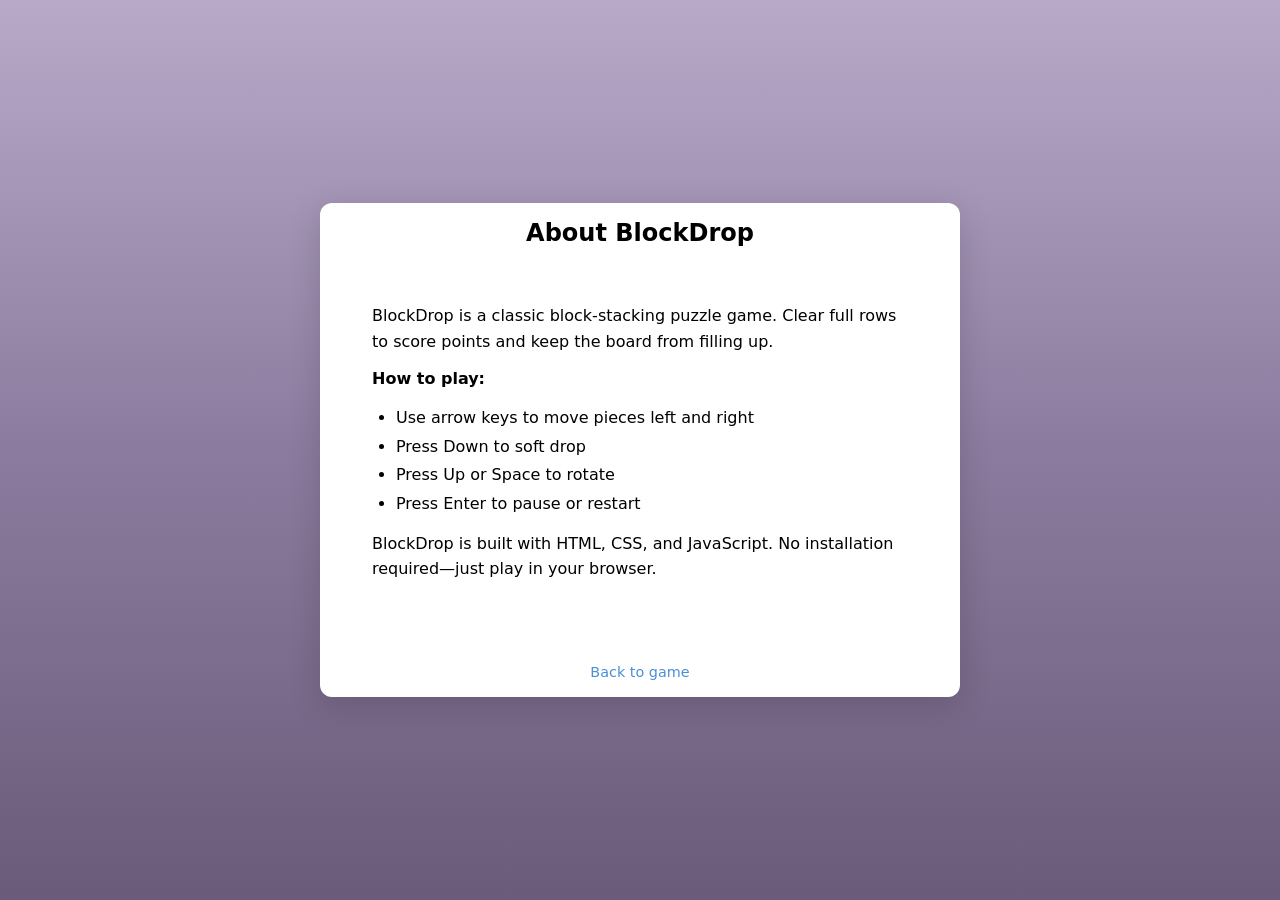
==== about.html @ 099ae106 "Rebrand to BlockDrop, add Privacy/About/Contact, AdSense and GA4 placeholders" ====
<!DOCTYPE html>
<html lang="en">
<head>
  <meta charset="UTF-8">
  <meta name="viewport" content="width=device-width, initial-scale=1.0">
  <title>About - BlockDrop</title>
  <link rel="stylesheet" href="style.css">
  <style>
    .page-content { max-width: 600px; margin: 0 auto; padding: 2rem; text-align: left; }
    .page-content h1 { margin-bottom: 0.5rem; }
    .page-content p { margin: 0.75rem 0; line-height: 1.6; }
    .page-content a { color: #4a90d9; }
  </style>
</head>
<body>
  <div class="game-card page-card">
    <h1 class="title">About BlockDrop</h1>

    <div class="page-content">
      <p>BlockDrop is a classic block-stacking puzzle game. Clear full rows to score points and keep the board from filling up.</p>

      <p><strong>How to play:</strong></p>
      <ul style="padding-left: 1.5rem; line-height: 1.8;">
        <li>Use arrow keys to move pieces left and right</li>
        <li>Press Down to soft drop</li>
        <li>Press Up or Space to rotate</li>
        <li>Press Enter to pause or restart</li>
      </ul>

      <p>BlockDrop is built with HTML, CSS, and JavaScript. No installation required—just play in your browser.</p>
    </div>

    <p style="margin-top: 1.5rem;"><a href="index.html" class="footer-link">Back to game</a></p>
  </div>
</body>
</html>
---- style.css ----
* {
  margin: 0;
  padding: 0;
  box-sizing: border-box;
}

html, body {
  height: 100%;
  overflow: hidden;
}

body {
  display: flex;
  flex-direction: column;
  justify-content: center;
  align-items: center;
  background: linear-gradient(180deg, #b8a9c9 0%, #8b7b9e 50%, #6b5b7a 100%);
  font-family: system-ui, -apple-system, BlinkMacSystemFont, 'Segoe UI', sans-serif;
}

.ad-container {
  text-align: center;
  margin: 8px 0;
  min-height: 50px;
}

.game-card {
  background: #fff;
  border-radius: 12px;
  padding: 1rem 1.25rem;
  display: flex;
  flex-direction: column;
  align-items: center;
  gap: 0.75rem;
  box-shadow: 0 8px 32px rgba(0, 0, 0, 0.15);
  max-height: 100vh;
}

.page-card {
  max-height: 90vh;
  overflow-y: auto;
}

.footer-link {
  color: #4a90d9;
  text-decoration: none;
  font-size: 0.9rem;
}

.footer-link:hover {
  text-decoration: underline;
}

.site-footer {
  margin-top: 1rem;
  padding-top: 0.75rem;
  border-top: 1px solid #eee;
  font-size: 0.8rem;
  color: #666;
}

.site-footer a {
  color: #4a90d9;
  text-decoration: none;
}

.site-footer a:hover {
  text-decoration: underline;
}

.site-footer span {
  margin: 0 0.5rem;
  color: #ccc;
}

.title {
  font-size: 1.5rem;
  font-weight: 700;
  color: #000;
  text-align: center;
  flex-shrink: 0;
}

.score-container {
  background: #fff;
  border: 1px solid #d0d0d0;
  border-radius: 8px;
  padding: 0.35rem 1.25rem;
  text-align: center;
  min-width: 100px;
  flex-shrink: 0;
}

.score-label {
  display: block;
  font-size: 0.875rem;
  color: #000;
  margin-bottom: 0.25rem;
}

#score {
  display: block;
  font-size: 1.5rem;
  font-weight: 700;
  color: #000;
}

#score.pulse {
  animation: scorePulse 0.3s ease;
}

@keyframes scorePulse {
  0%, 100% { transform: scale(1); }
  50% { transform: scale(1.1); }
}

.canvas-wrapper {
  position: relative;
  flex-shrink: 0;
}

#game-canvas {
  display: block;
  background: #000;
  border-radius: 4px;
}

.game-over {
  position: absolute;
  top: 50%;
  left: 50%;
  transform: translate(-50%, -50%);
  background: rgba(0, 0, 0, 0.85);
  color: #fff;
  padding: 2rem;
  border-radius: 8px;
  text-align: center;
}

.game-over p {
  font-size: 1.5rem;
  font-weight: 600;
  margin-bottom: 1rem;
}

.game-over.hidden {
  display: none;
}

#restart-btn {
  padding: 0.5rem 1.5rem;
  font-size: 1rem;
  background: #4a90d9;
  color: #fff;
  border: none;
  border-radius: 6px;
  cursor: pointer;
}

#restart-btn:hover {
  background: #5a9fe9;
}

.controls {
  font-size: 0.75rem;
  color: #333;
  text-align: center;
  flex-shrink: 0;
  line-height: 1.3;
}

/* Scale down on very small screens */
@media (max-height: 600px) {
  .game-card {
    transform: scale(0.9);
    transform-origin: center center;
  }
}
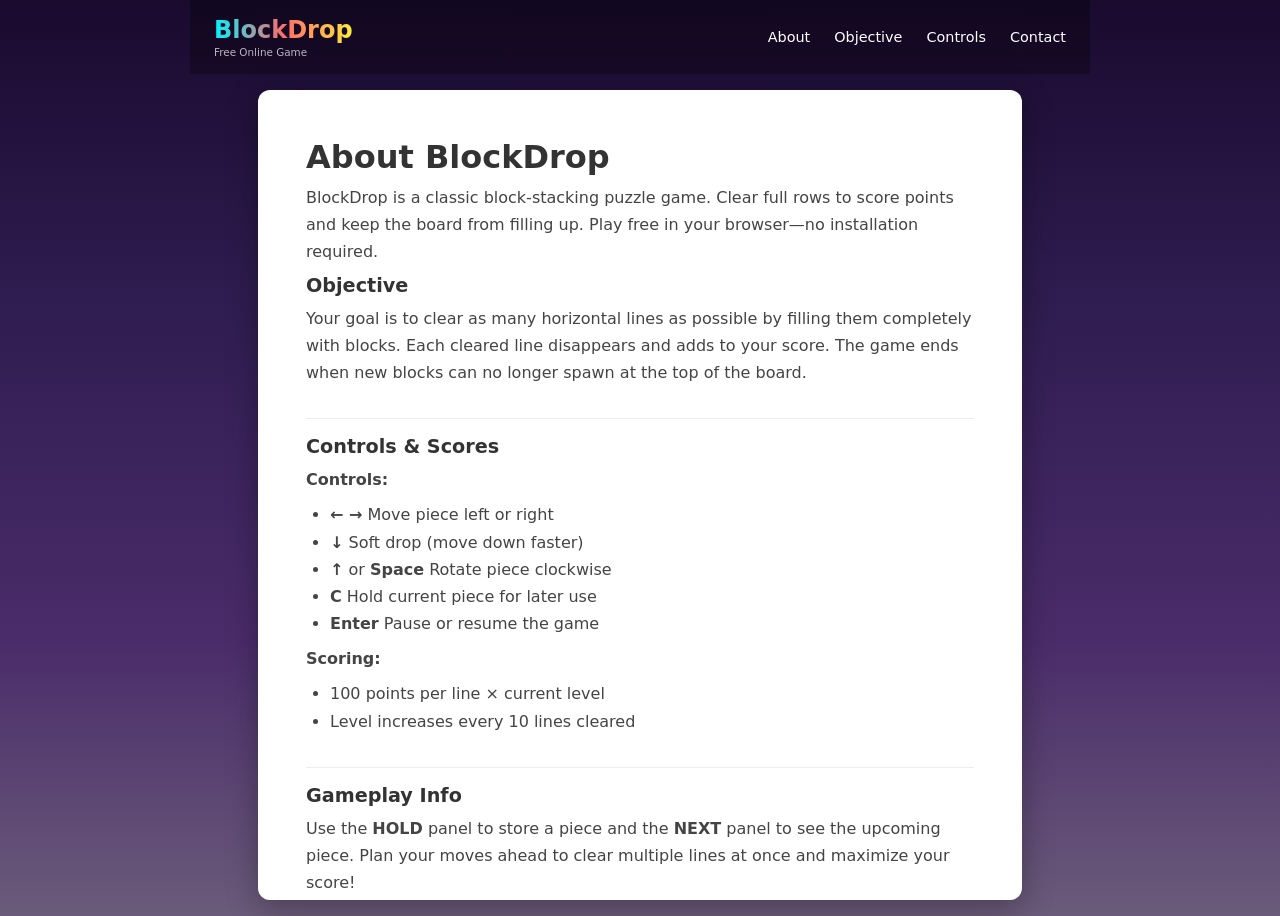
==== commit 4321c9d2: "Add header, HOLD/NEXT panels, pause overlay, info sections, footer - Tetris-style UI" ====
--- a/about.html
+++ b/about.html
@@ -6,31 +6,58 @@
   <title>About - BlockDrop</title>
   <link rel="stylesheet" href="style.css">
   <style>
-    .page-content { max-width: 600px; margin: 0 auto; padding: 2rem; text-align: left; }
-    .page-content h1 { margin-bottom: 0.5rem; }
-    .page-content p { margin: 0.75rem 0; line-height: 1.6; }
-    .page-content a { color: #4a90d9; }
+    .about-page { max-width: 700px; margin: 0 auto; padding: 1rem; }
+    .about-page h1 { color: #333; margin-bottom: 0.5rem; }
+    .about-page h2 { color: #333; font-size: 1.2rem; margin-top: 2rem; margin-bottom: 0.5rem; padding-top: 1rem; border-top: 1px solid #eee; }
+    .about-page h2:first-of-type { border-top: none; padding-top: 0; margin-top: 0; }
+    .about-page p, .about-page ul { margin: 0.5rem 0; line-height: 1.7; color: #444; }
+    .about-page ul { padding-left: 1.5rem; }
+    .about-page a { color: #4a90d9; }
   </style>
 </head>
 <body>
+  <header class="site-header">
+    <div class="header-brand">
+      <a href="index.html" style="text-decoration: none;"><h1 class="logo">BlockDrop</h1></a>
+      <span class="logo-tagline">Free Online Game</span>
+    </div>
+    <nav class="header-nav">
+      <a href="about.html">About</a>
+      <a href="about.html#objective">Objective</a>
+      <a href="about.html#controls">Controls</a>
+      <a href="contact.html">Contact</a>
+    </nav>
+  </header>
+
   <div class="game-card page-card">
-    <h1 class="title">About BlockDrop</h1>
+    <div class="about-page">
+      <h1>About BlockDrop</h1>
+      <p>BlockDrop is a classic block-stacking puzzle game. Clear full rows to score points and keep the board from filling up. Play free in your browser—no installation required.</p>
 
-    <div class="page-content">
-      <p>BlockDrop is a classic block-stacking puzzle game. Clear full rows to score points and keep the board from filling up.</p>
+      <h2 id="objective">Objective</h2>
+      <p>Your goal is to clear as many horizontal lines as possible by filling them completely with blocks. Each cleared line disappears and adds to your score. The game ends when new blocks can no longer spawn at the top of the board.</p>
 
-      <p><strong>How to play:</strong></p>
-      <ul style="padding-left: 1.5rem; line-height: 1.8;">
-        <li>Use arrow keys to move pieces left and right</li>
-        <li>Press Down to soft drop</li>
-        <li>Press Up or Space to rotate</li>
-        <li>Press Enter to pause or restart</li>
+      <h2 id="controls">Controls & Scores</h2>
+      <p><strong>Controls:</strong></p>
+      <ul>
+        <li><strong>← →</strong> Move piece left or right</li>
+        <li><strong>↓</strong> Soft drop (move down faster)</li>
+        <li><strong>↑</strong> or <strong>Space</strong> Rotate piece clockwise</li>
+        <li><strong>C</strong> Hold current piece for later use</li>
+        <li><strong>Enter</strong> Pause or resume the game</li>
+      </ul>
+      <p><strong>Scoring:</strong></p>
+      <ul>
+        <li>100 points per line × current level</li>
+        <li>Level increases every 10 lines cleared</li>
       </ul>
 
+      <h2 id="gameplay">Gameplay Info</h2>
+      <p>Use the <strong>HOLD</strong> panel to store a piece and the <strong>NEXT</strong> panel to see the upcoming piece. Plan your moves ahead to clear multiple lines at once and maximize your score!</p>
       <p>BlockDrop is built with HTML, CSS, and JavaScript. No installation required—just play in your browser.</p>
     </div>
 
-    <p style="margin-top: 1.5rem;"><a href="index.html" class="footer-link">Back to game</a></p>
+    <p style="margin-top: 1.5rem;"><a href="index.html" class="footer-link">← Back to game</a></p>
   </div>
 </body>
 </html>
--- a/style.css
+++ b/style.css
@@ -5,124 +5,222 @@
 }
 
 html, body {
-  height: 100%;
-  overflow: hidden;
+  min-height: 100%;
+  overflow-x: hidden;
 }
 
 body {
   display: flex;
   flex-direction: column;
-  justify-content: center;
-  align-items: center;
-  background: linear-gradient(180deg, #b8a9c9 0%, #8b7b9e 50%, #6b5b7a 100%);
+  align-items: center;
+  background: linear-gradient(180deg, #1a0a2e 0%, #2d1b4e 30%, #4a2c6a 70%, #6b5b7a 100%);
   font-family: system-ui, -apple-system, BlinkMacSystemFont, 'Segoe UI', sans-serif;
-}
-
+  color: #fff;
+}
+
+/* Header */
+.site-header {
+  display: flex;
+  align-items: center;
+  justify-content: space-between;
+  width: 100%;
+  max-width: 900px;
+  padding: 1rem 1.5rem;
+  background: rgba(0, 0, 0, 0.3);
+}
+
+.header-brand .logo {
+  font-size: 1.5rem;
+  font-weight: 800;
+  background: linear-gradient(90deg, #00f5ff, #ff6b6b, #ffeb3b);
+  -webkit-background-clip: text;
+  -webkit-text-fill-color: transparent;
+  background-clip: text;
+}
+
+.logo-tagline {
+  display: block;
+  font-size: 0.65rem;
+  color: rgba(255, 255, 255, 0.7);
+  margin-top: 2px;
+}
+
+.header-nav {
+  display: flex;
+  gap: 1.5rem;
+}
+
+.header-nav a {
+  color: #fff;
+  text-decoration: none;
+  font-size: 0.9rem;
+}
+
+.header-nav a:hover {
+  color: #00f5ff;
+}
+
+.header-social {
+  display: flex;
+  gap: 0.75rem;
+}
+
+.header-social a {
+  color: rgba(255, 255, 255, 0.8);
+  text-decoration: none;
+  font-size: 0.9rem;
+}
+
+.header-social a:hover {
+  color: #00f5ff;
+}
+
+/* Ads */
 .ad-container {
   text-align: center;
   margin: 8px 0;
   min-height: 50px;
 }
 
+/* Main content */
+.main-content {
+  display: flex;
+  flex-direction: column;
+  align-items: center;
+  padding: 1rem 0;
+}
+
+/* Game area layout */
+.game-area {
+  display: flex;
+  align-items: flex-start;
+  gap: 1rem;
+  margin-bottom: 1.5rem;
+}
+
+.game-panel {
+  display: flex;
+  flex-direction: column;
+  align-items: center;
+  background: rgba(0, 0, 0, 0.4);
+  border-radius: 8px;
+  padding: 0.75rem;
+  min-width: 120px;
+}
+
+.panel-label {
+  font-size: 0.75rem;
+  font-weight: 700;
+  letter-spacing: 0.1em;
+  margin-bottom: 0.5rem;
+  color: rgba(255, 255, 255, 0.9);
+}
+
+#hold-canvas,
+#next-canvas {
+  background: #0a0a0a;
+  border-radius: 4px;
+  display: block;
+}
+
+.stats-panel {
+  margin-top: 0.75rem;
+  width: 100%;
+}
+
+.stat-row {
+  display: flex;
+  justify-content: space-between;
+  padding: 0.25rem 0;
+  font-size: 0.8rem;
+}
+
+.stat-label {
+  color: rgba(255, 255, 255, 0.7);
+}
+
+.pause-btn {
+  margin-top: 0.5rem;
+  background: rgba(255, 255, 255, 0.2);
+  border: 1px solid rgba(255, 255, 255, 0.3);
+  color: #fff;
+  padding: 0.35rem 0.75rem;
+  border-radius: 4px;
+  cursor: pointer;
+  font-size: 1rem;
+}
+
+.pause-btn:hover {
+  background: rgba(255, 255, 255, 0.3);
+}
+
+/* Game card */
 .game-card {
-  background: #fff;
+  background: rgba(255, 255, 255, 0.95);
   border-radius: 12px;
-  padding: 1rem 1.25rem;
-  display: flex;
-  flex-direction: column;
-  align-items: center;
-  gap: 0.75rem;
-  box-shadow: 0 8px 32px rgba(0, 0, 0, 0.15);
-  max-height: 100vh;
-}
-
-.page-card {
-  max-height: 90vh;
-  overflow-y: auto;
-}
-
-.footer-link {
-  color: #4a90d9;
-  text-decoration: none;
-  font-size: 0.9rem;
-}
-
-.footer-link:hover {
-  text-decoration: underline;
-}
-
-.site-footer {
-  margin-top: 1rem;
-  padding-top: 0.75rem;
-  border-top: 1px solid #eee;
-  font-size: 0.8rem;
-  color: #666;
-}
-
-.site-footer a {
-  color: #4a90d9;
-  text-decoration: none;
-}
-
-.site-footer a:hover {
-  text-decoration: underline;
-}
-
-.site-footer span {
-  margin: 0 0.5rem;
-  color: #ccc;
-}
-
-.title {
-  font-size: 1.5rem;
-  font-weight: 700;
-  color: #000;
-  text-align: center;
-  flex-shrink: 0;
-}
-
-.score-container {
-  background: #fff;
-  border: 1px solid #d0d0d0;
-  border-radius: 8px;
-  padding: 0.35rem 1.25rem;
-  text-align: center;
-  min-width: 100px;
-  flex-shrink: 0;
-}
-
-.score-label {
-  display: block;
-  font-size: 0.875rem;
-  color: #000;
-  margin-bottom: 0.25rem;
-}
-
-#score {
-  display: block;
-  font-size: 1.5rem;
-  font-weight: 700;
-  color: #000;
-}
-
-#score.pulse {
-  animation: scorePulse 0.3s ease;
-}
-
-@keyframes scorePulse {
-  0%, 100% { transform: scale(1); }
-  50% { transform: scale(1.1); }
+  padding: 1rem;
+  box-shadow: 0 8px 32px rgba(0, 0, 0, 0.3);
 }
 
 .canvas-wrapper {
   position: relative;
-  flex-shrink: 0;
 }
 
 #game-canvas {
   display: block;
   background: #000;
   border-radius: 4px;
+}
+
+/* Pause overlay */
+.pause-overlay {
+  position: absolute;
+  top: 0;
+  left: 0;
+  right: 0;
+  bottom: 0;
+  background: rgba(0, 0, 0, 0.85);
+  display: flex;
+  flex-direction: column;
+  align-items: center;
+  justify-content: center;
+  gap: 0.75rem;
+  border-radius: 4px;
+}
+
+.pause-overlay h2 {
+  font-size: 1.5rem;
+  color: #fff;
+  margin-bottom: 0.5rem;
+}
+
+.menu-btn {
+  padding: 0.5rem 1.5rem;
+  font-size: 1rem;
+  background: rgba(255, 255, 255, 0.2);
+  color: #fff;
+  border: 1px solid rgba(255, 255, 255, 0.4);
+  border-radius: 6px;
+  cursor: pointer;
+  min-width: 140px;
+}
+
+.menu-btn:hover {
+  background: rgba(255, 255, 255, 0.3);
+}
+
+.menu-btn.primary {
+  background: #4caf50;
+  border-color: #4caf50;
+}
+
+.menu-btn.primary:hover {
+  background: #5fd963;
+}
+
+.pause-overlay.hidden,
+.game-over.hidden {
+  display: none !important;
 }
 
 .game-over {
@@ -130,7 +228,7 @@
   top: 50%;
   left: 50%;
   transform: translate(-50%, -50%);
-  background: rgba(0, 0, 0, 0.85);
+  background: rgba(0, 0, 0, 0.9);
   color: #fff;
   padding: 2rem;
   border-radius: 8px;
@@ -143,10 +241,6 @@
   margin-bottom: 1rem;
 }
 
-.game-over.hidden {
-  display: none;
-}
-
 #restart-btn {
   padding: 0.5rem 1.5rem;
   font-size: 1rem;
@@ -161,18 +255,178 @@
   background: #5a9fe9;
 }
 
-.controls {
+/* Info sections */
+.info-sections {
+  display: flex;
+  flex-wrap: wrap;
+  gap: 1rem;
+  justify-content: center;
+  max-width: 900px;
+  margin-top: 1rem;
+}
+
+.info-card {
+  flex: 1;
+  min-width: 140px;
+  padding: 1rem 1.5rem;
+  background: rgba(255, 255, 255, 0.1);
+  border: 2px solid rgba(255, 255, 255, 0.3);
+  border-radius: 8px;
+  color: #fff;
+  text-decoration: none;
+  text-align: center;
+  font-weight: 600;
+  transition: all 0.2s;
+}
+
+.info-card:hover {
+  background: rgba(255, 255, 255, 0.2);
+  border-color: rgba(255, 255, 255, 0.5);
+}
+
+/* Footer */
+.site-footer-main {
+  width: 100%;
+  max-width: 900px;
+  padding: 1.5rem;
+  background: rgba(0, 0, 0, 0.5);
+  margin-top: 1rem;
+  text-align: center;
+}
+
+.footer-nav {
+  display: flex;
+  flex-wrap: wrap;
+  justify-content: center;
+  gap: 1rem;
+  margin-bottom: 1rem;
+}
+
+.footer-nav a {
+  color: rgba(255, 255, 255, 0.9);
+  text-decoration: none;
+  font-size: 0.9rem;
+}
+
+.footer-nav a:hover {
+  color: #00f5ff;
+}
+
+.play-now-btn {
+  background: #ff6b35 !important;
+  color: #fff !important;
+  padding: 0.4rem 1rem;
+  border-radius: 6px;
+  font-weight: 600;
+}
+
+.play-now-btn:hover {
+  background: #ff8555 !important;
+}
+
+.footer-social {
+  display: flex;
+  justify-content: center;
+  gap: 1rem;
+  margin-bottom: 0.75rem;
+}
+
+.footer-social a {
+  color: rgba(255, 255, 255, 0.7);
+  text-decoration: none;
+}
+
+.footer-social a:hover {
+  color: #fff;
+}
+
+.footer-copy {
   font-size: 0.75rem;
+  color: rgba(255, 255, 255, 0.6);
+}
+
+/* Modal */
+.modal {
+  position: fixed;
+  top: 0;
+  left: 0;
+  right: 0;
+  bottom: 0;
+  background: rgba(0, 0, 0, 0.7);
+  display: flex;
+  align-items: center;
+  justify-content: center;
+  z-index: 1000;
+}
+
+.modal.hidden {
+  display: none !important;
+}
+
+.modal-content {
+  background: #fff;
   color: #333;
-  text-align: center;
-  flex-shrink: 0;
-  line-height: 1.3;
-}
-
-/* Scale down on very small screens */
-@media (max-height: 600px) {
-  .game-card {
-    transform: scale(0.9);
-    transform-origin: center center;
+  padding: 2rem;
+  border-radius: 12px;
+  max-width: 400px;
+}
+
+.modal-content h2 {
+  margin-bottom: 1rem;
+}
+
+.modal-content ul {
+  margin: 0.5rem 0 1rem 1.5rem;
+}
+
+.modal-content button {
+  padding: 0.5rem 1.5rem;
+  background: #4a90d9;
+  color: #fff;
+  border: none;
+  border-radius: 6px;
+  cursor: pointer;
+}
+
+/* Policy pages */
+.page-card {
+  max-height: 90vh;
+  overflow-y: auto;
+  background: #fff;
+  color: #333;
+  border-radius: 12px;
+  padding: 2rem;
+  margin: 1rem;
+  max-width: 800px;
+}
+
+.footer-link {
+  color: #4a90d9;
+  text-decoration: none;
+  font-size: 0.9rem;
+}
+
+.footer-link:hover {
+  text-decoration: underline;
+}
+
+/* Responsive */
+@media (max-width: 700px) {
+  .site-header {
+    flex-direction: column;
+    gap: 0.75rem;
   }
-}
+
+  .game-area {
+    flex-direction: column;
+    align-items: center;
+  }
+
+  .game-panel {
+    flex-direction: row;
+    min-width: auto;
+    width: 100%;
+    max-width: 320px;
+    justify-content: space-around;
+  }
+}
